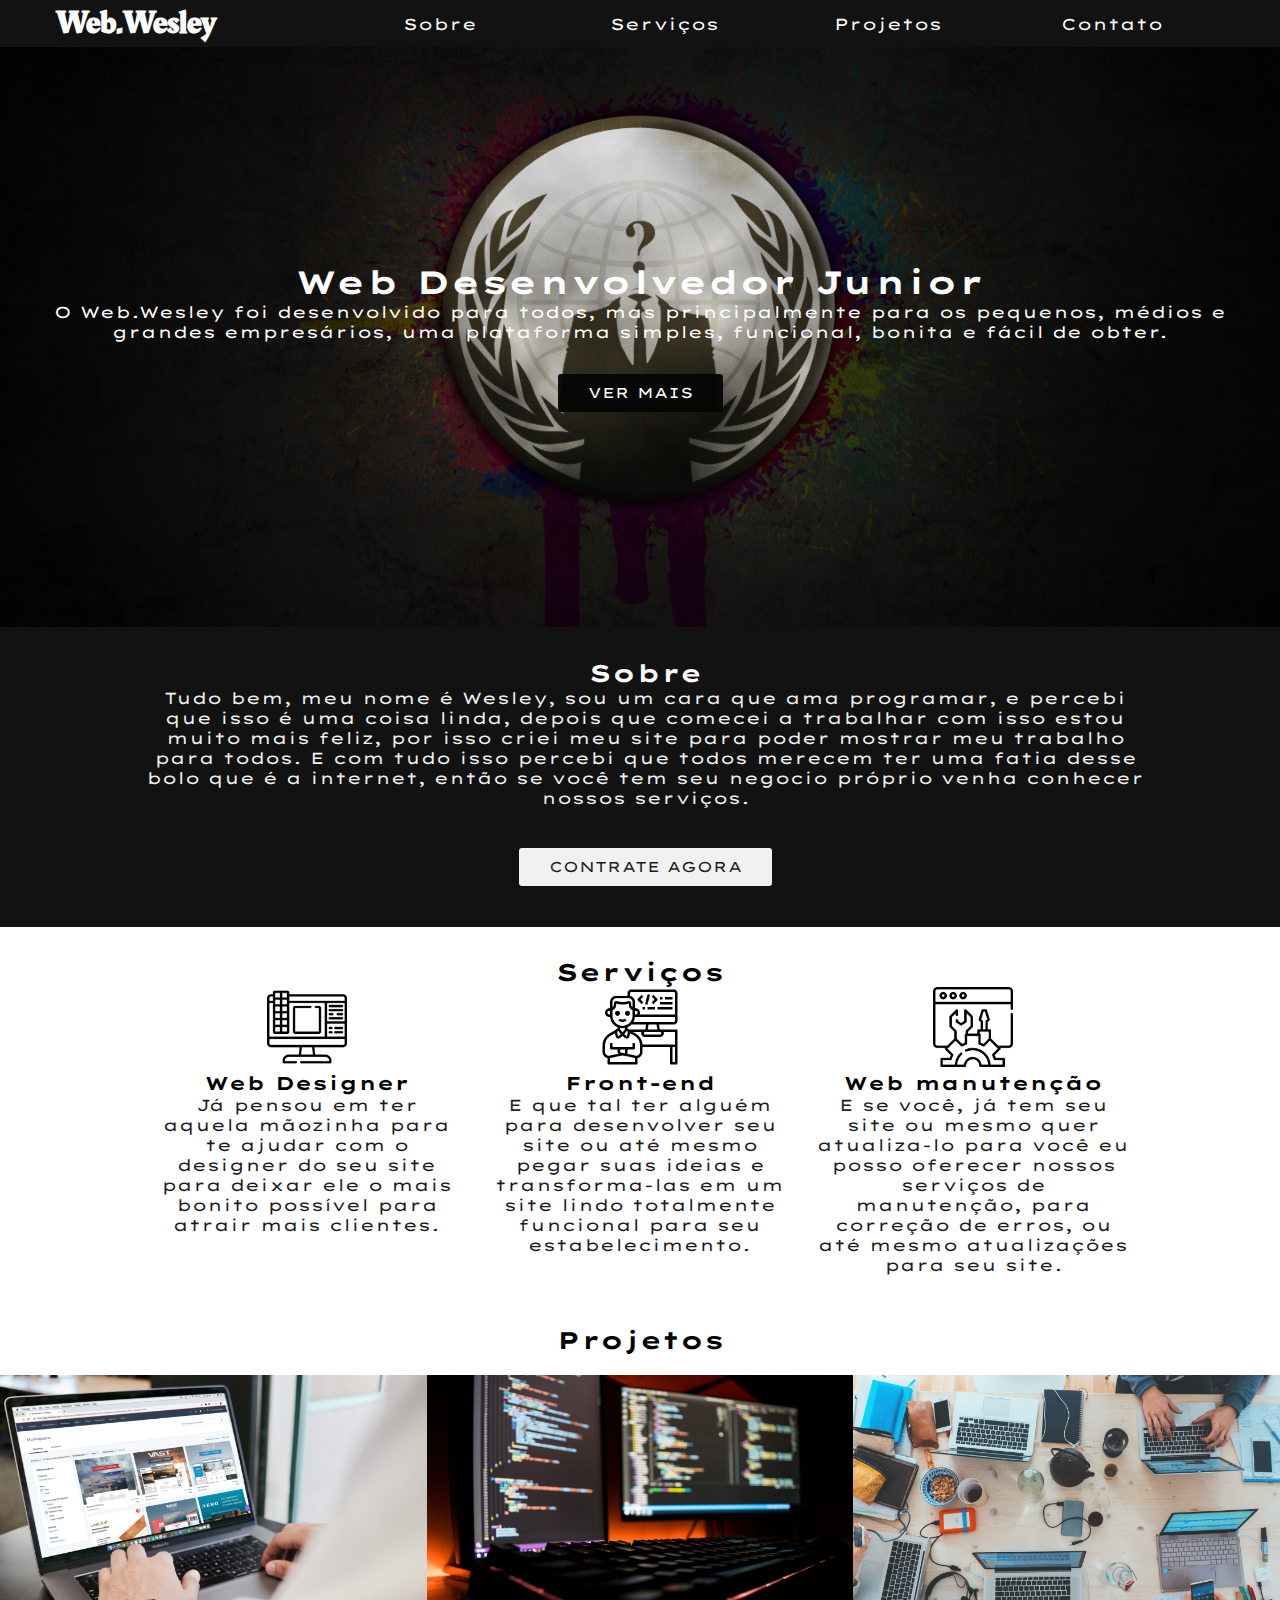
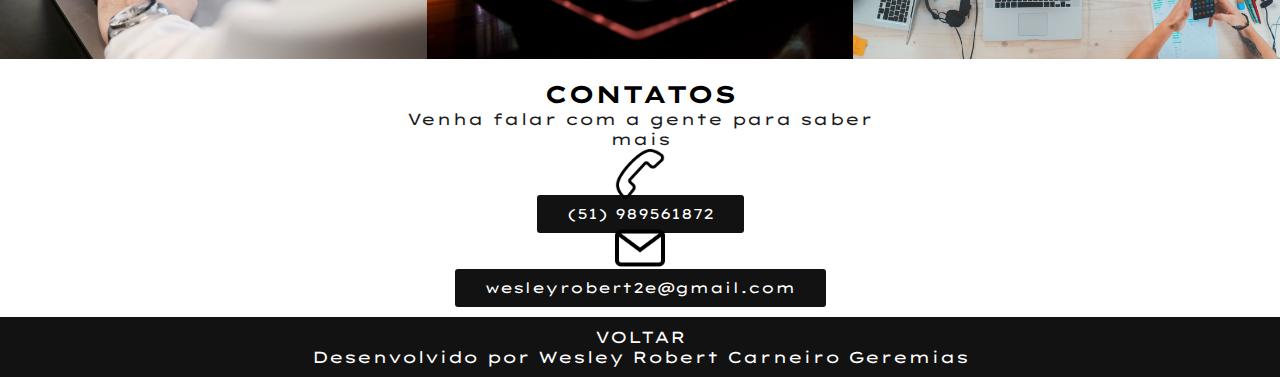
==== index.html @ 3a863d30 "Create index.html" ====
<!DOCTYPE html>
<html lang="pt">
<head>
    <link rel="preconnect" href="https://fonts.googleapis.com">
    <link rel="preconnect" href="https://fonts.gstatic.com" crossorigin>
    <link href="https://fonts.googleapis.com/css2?family=Lexend+Zetta&display=swap" rel="stylesheet">
    <link rel="preconnect" href="https://fonts.googleapis.com">
    <link rel="preconnect" href="https://fonts.gstatic.com" crossorigin>
    <link href="https://fonts.googleapis.com/css2?family=Rakkas&display=swap" rel="stylesheet">
    <meta charset="UTF-8">
    <meta http-equiv="X-UA-Compatible" content="IE=edge">
    <meta name="viewport" content="width=device-width, initial-scale=1.0">
    <title>WEB.WESLEY</title>
    <link rel="stylesheet" type="text/css" href="css/web.wesley.css">
</head>
<body>

    <nav>

        <a href="#">Web.Wesley</a>

        <ul>

            <li><a href="#sobre">Sobre</a></li>
            <li><a href="#serviços">Serviços</a></li>
            <li><a href="#projetos">Projetos</a></li>
            <li><a href="#contato">Contato</a></li>

        </ul>

    </nav>

    <header id="topo">

        <h1>Web Desenvolvedor Junior</h1>

        <p>O Web.Wesley foi desenvolvido para todos, mas principalmente
            para os pequenos, médios e grandes empresários, uma plataforma
            simples, funcional, bonita e fácil de obter.
        </p>

        <a href="#serviços" class="botao">VER MAIS</a>

    </header>

    <section id="sobre">

        <h2>Sobre</h2>

        <p>Tudo bem, meu nome é Wesley, sou um cara que ama programar, 
            e percebi que isso é uma coisa linda, depois que comecei 
            a trabalhar com isso estou muito mais feliz, por isso criei 
            meu site para poder mostrar meu trabalho para todos. E com tudo isso 
            percebi que todos merecem ter uma fatia desse bolo que é a internet,  
            então se você tem seu negocio próprio venha conhecer nossos serviços. 
        </p>

        <a href="#contato" class="botao">CONTRATE AGORA</a>

    </section>

    <section id="serviços">

        <h2>Serviços</h2>

        <div>

            <img src="img/designer.png" alt="designer">

            <h3>Web Designer</h3>

            <p>
                Já pensou em ter aquela mãozinha para te ajudar com o designer do seu 
                site para deixar ele o mais bonito possível para atrair mais clientes.
            </p>

        </div>

        <div>

            <img src="img/programador.png" alt="programador">

            <h3>Front-end</h3>

            <p>
                E que tal ter alguém para desenvolver seu site ou até mesmo pegar suas ideias e 
                transforma-las em um site lindo totalmente funcional para seu estabelecimento. 
            </p>

        </div>

        <div>

            <img src="img/reparar.png" alt="manutenção">

            <h3>Web manutenção</h3>

            <p>
                E se você, já tem seu site ou mesmo quer atualiza-lo para você eu posso oferecer 
                nossos serviços de manutenção, para correção de erros, ou até mesmo atualizações para seu site.
            </p>

        </div>

    </section>

    <section id="projetos">

        <h2>Projetos</h2>

        <img src="img/designer1.jpg" alt="designer1">
        <img src="img/front-end.jpg" alt="front">
        <img src="img/manutenção.jpg" alt="manutenção1">

    </section>

    <section id="contato">

        <h2>CONTATOS</h2>

        <p>Venha falar com a gente para saber mais</p>
            <div>
                <img src="img/fone.png" alt="fone">
                <p><a href="tel:51989561872" class="botao">(51) 989561872</a></p>
            </div>

            <div>
                <img src="img/email.png" alt="email">
                <p><a href="mail:wesleyrobert2e@gmail.com" class="botao">wesleyrobert2e@gmail.com</a></p>
            </div>

    </section>

    <footer>
        <a href="#topo">VOLTAR</a>
        <p>Desenvolvido por Wesley Robert Carneiro Geremias</p>
    </footer>

</body>
</html>
---- css/web.wesley.css ----
*{
    margin: 0;
    padding: 0;
}
body{
    font-family: 'Lexend Zetta', sans-serif;
    color: #1c1c1c;
}

h1, h2, h3{
    font-family: 'Lexend Zetta', sans-serif;
    color: #020202;
}
.botao{
    color: #FFFFFF;
    text-decoration: none;
    padding: 10px 30px;
    background-color: rgba(5, 5, 5, 95%);
    font-size: .9em;
    border-radius: 3px;
    border-width: 1px;
    border-color: #FFFFFF;
}
/*Navegação*/
nav{
    display: flex;
    flex-direction: column;
    align-items: center;
    background-color: rgba(5, 5, 5, 95%);
}
nav > a{
    text-decoration: none;
    color: #FFFFFF;
    font-weight: 800;
    font-size: 32px;
    font-family: 'Rakkas', cursive;
}
nav ul{
    display: flex;
    flex-direction: column;
    align-items: center;
    list-style: none;
    padding: 0;
    width: 100%;
}
nav ul li {
    text-align: center;
    width: 100%;
}
nav ul li a{
    display: inline-block;
    padding: 10px 0;
    width: 100%;
    text-decoration: none;
    color: #FFFFFF;
}
/*Cabeçalho*/
header{
    display: flex;
    flex-direction: column;
    align-items: center;
    background-image: url("../img/cp1.jpg");
    background-size: cover;
    background-repeat: no-repeat;
    background-position: center;
    color: #FFFFFF;
    text-align: center;
    padding: 20px;
}
header h1{
    color: #FFFFFF;
}
header p{
    margin-bottom: 2em;
}
#sobre{
    display: flex;
    flex-direction: column;
    align-items: center;
    text-align: center;
    padding: 10px 10px 20px 20px;
    background-color: rgba(5, 5, 5, 95%);
    color: #FFFFFF;
}
#sobre h2{
    color: #FFFFFF;
}
#sobre p{
    margin-bottom: 2.5em;
    max-width: 1000px;
    color: #f1f1f1;
}
#sobre .botao{
    background-color: #f1f1f1;
    color:#1c1c1c
}
/*serviços*/
#serviços {
    display: flex;
    flex-direction: column;
    align-items: center;
    padding: 30px;
}
#serviços {
    display: flex;
    flex-direction: column;
    align-items: center;
    text-align: center;
    margin-top: 30px;
}
/*projetos*/
#projetos {
    display: flex;
    flex-direction: column;
    align-items: center;
    padding-top: 20px;
}
#projetos h2 {
    margin-bottom: 20px;
}
#projetos img{
    width: 100%;
}
#contato{
    display: flex;
    flex-direction: column;
    align-items: center;
    text-align: center;
    padding: 20px;
}
#contato h2{
    color: #000000;
}
/*rodapé*/
footer{
    text-align: center;
    padding: 10px;
    background-color: rgba(5, 5, 5, 95%);
    color: #FFFFFF;
}
footer a{
    text-decoration: none;
    color: #FFFFFF;
}
@media screen and (min-width: 768px) {
    /*nav*/
    nav{
        flex-direction: row;
        justify-content: space-around;
    }
    nav ul{
        flex-direction: row;
        width: 70%;
    }
    /*cabeçalho*/
    header{
        height: 600px;
        height: 60vh;
        justify-content: center;
    }
    #sobre{
        height: 250px;
        height: 30vh;
        justify-content: center;
        min-height: 250px;
    }
    #serviços {
        flex-direction: row;
        flex-wrap: wrap;
        align-items: flex-start;
        max-width: 1000px;
        margin: 0 auto;
    }
    #serviços h2 {
        text-align: center;
        width: 100%;
    }
    #serviços div {
        flex-grow: 1;
        flex-basis: 150px;
        padding: 0 10px;
    }
    #serviços img {
        max-width:80px;
        max-height:80px;
        width: auto;
        height: auto;
    }
    /*projetos*/
    #projetos{
        flex-direction: row;
        flex-wrap: wrap;
    }
    #projetos h2{
        width: 100%;
        text-align: center;
    }
    #projetos img{
        width: 33.3333333%;
    }
    /*contato*/
    #contato{
        flex-direction: row;
        flex-wrap: wrap;
        justify-content: space-around;
        max-width: 500px;
        margin: 0 auto;
    }
    #contato img {
        max-width:50px;
        max-height:50px;
        width: auto;
        height: auto;
    }
    #contato h2, #contato p{
        width: 100%;
    }
}
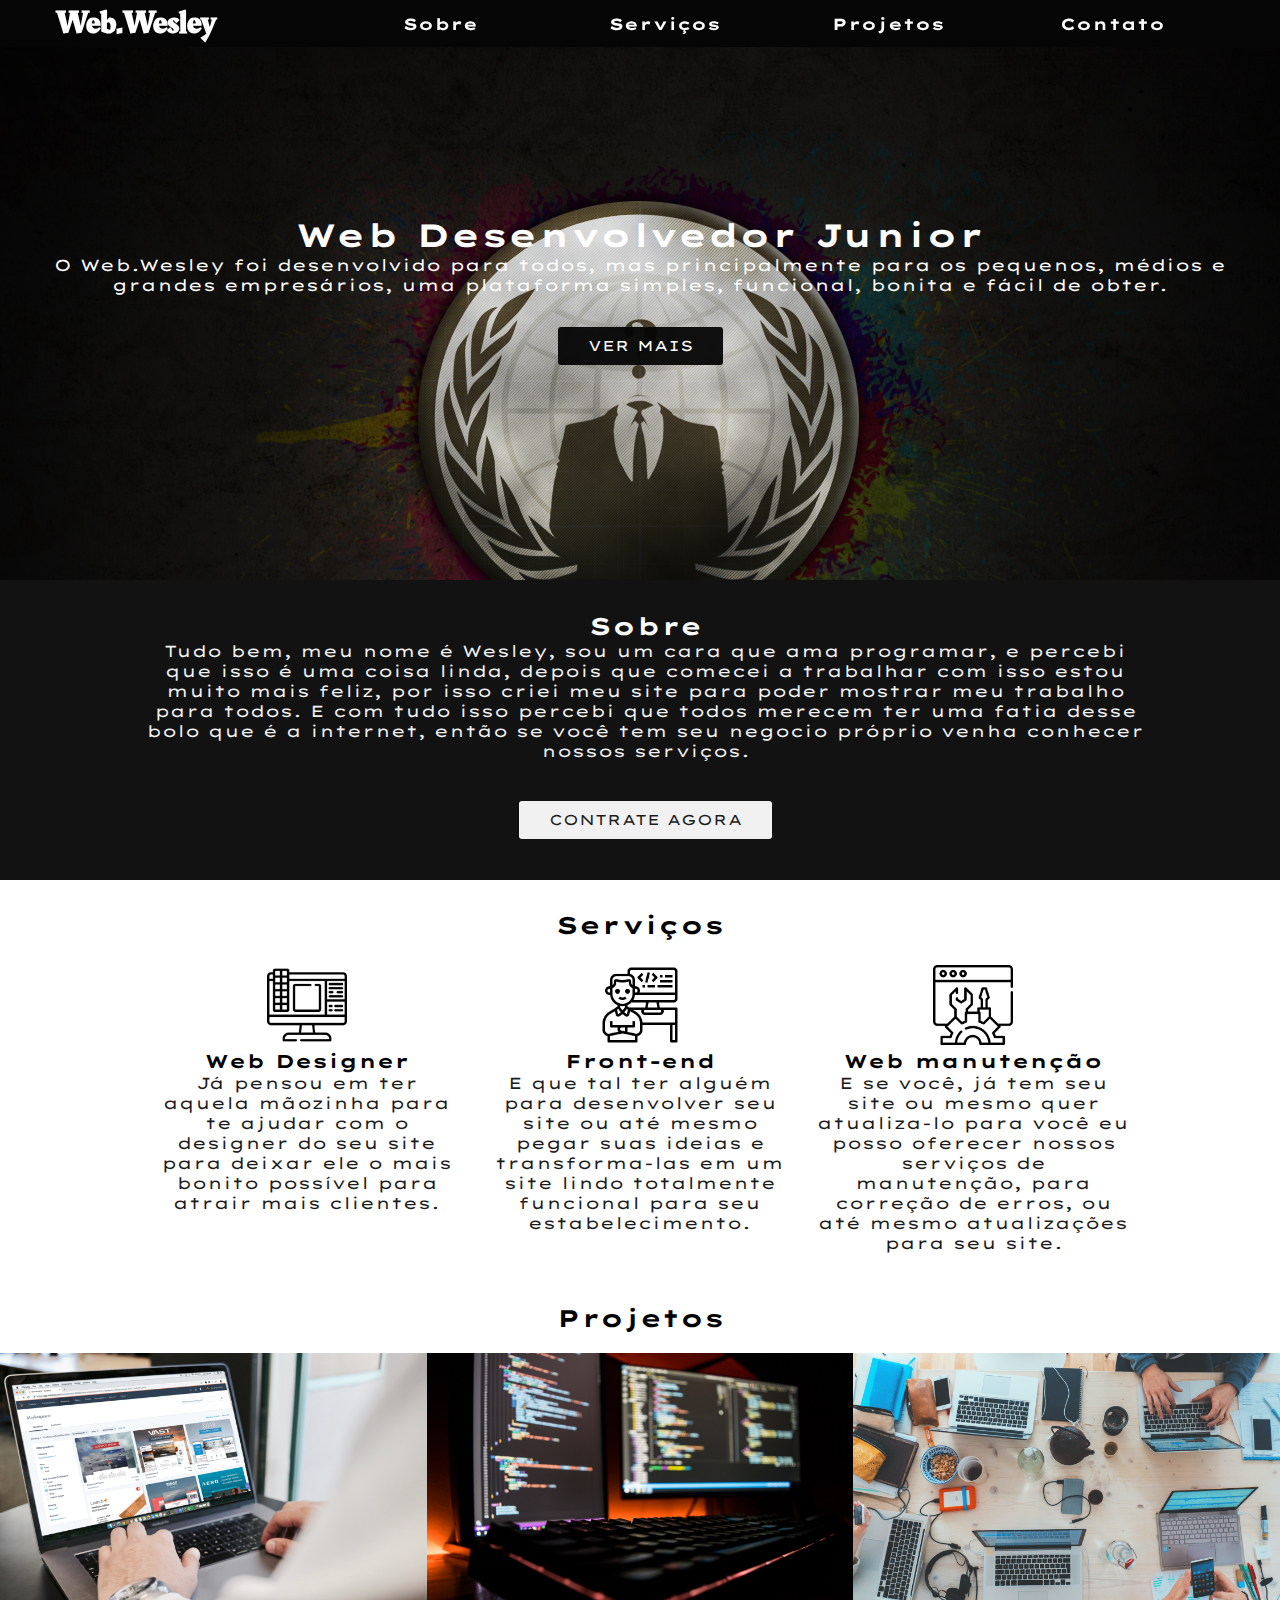
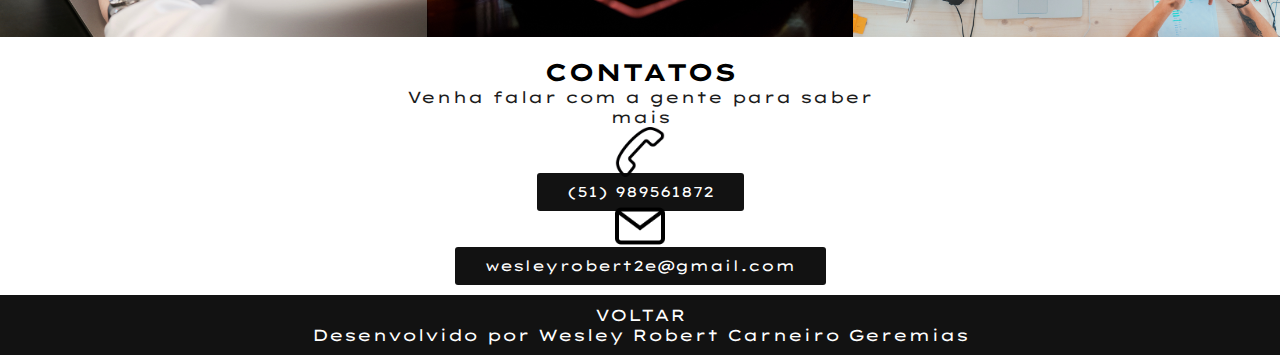
==== commit b08a1dc9: "Voltando com tudo 0.1" ====
--- a/index.html
+++ b/index.html
@@ -10,8 +10,9 @@
     <meta charset="UTF-8">
     <meta http-equiv="X-UA-Compatible" content="IE=edge">
     <meta name="viewport" content="width=device-width, initial-scale=1.0">
-    <title>WEB.WESLEY</title>
+    <title>Home Web</title>
     <link rel="stylesheet" type="text/css" href="css/web.wesley.css">
+    <link rel="shortcut icon" href="img/Chromatix-Keyboard-Keys-Letter-uppercase-W.ico" type="image/x-icon">
 </head>
 <body>
 
--- a/css/web.wesley.css
+++ b/css/web.wesley.css
@@ -6,7 +6,14 @@
     font-family: 'Lexend Zetta', sans-serif;
     color: #1c1c1c;
 }
-
+body::-webkit-scrollbar{
+    width: 10px;
+    border: 1px solid #1c1c1c;
+}
+body::-webkit-scrollbar-thumb{
+    background-color: #1c1c1c;
+    border-radius: 25px;
+}
 h1, h2, h3{
     font-family: 'Lexend Zetta', sans-serif;
     color: #020202;
@@ -20,6 +27,17 @@
     border-radius: 3px;
     border-width: 1px;
     border-color: #FFFFFF;
+    transition: .5s;
+}
+.botao:hover{
+    box-shadow: 1px 1px 30px white, -1px -1px 30px white, 0px 0px 30px white;
+    text-shadow: 1px 1px 10px white;
+}
+html{
+    scroll-behavior: smooth;
+}
+:target{
+    scroll-margin-top: .8em;
 }
 /*Navegação*/
 nav{
@@ -27,6 +45,10 @@
     flex-direction: column;
     align-items: center;
     background-color: rgba(5, 5, 5, 95%);
+    position: fixed;
+    left: 0;
+    top: 0;
+    width: 100%;
 }
 nav > a{
     text-decoration: none;
@@ -53,6 +75,11 @@
     width: 100%;
     text-decoration: none;
     color: #FFFFFF;
+    font-weight: bolder;
+}
+nav ul li a:hover{
+    text-decoration: underline;
+    color: rgb(66, 123, 177);
 }
 /*Cabeçalho*/
 header{
@@ -60,9 +87,10 @@
     flex-direction: column;
     align-items: center;
     background-image: url("../img/cp1.jpg");
+    background-position: center bottom;
+    background-attachment: fixed;
     background-size: cover;
     background-repeat: no-repeat;
-    background-position: center;
     color: #FFFFFF;
     text-align: center;
     padding: 20px;
@@ -96,8 +124,7 @@
 }
 /*serviços*/
 #serviços {
-    display: flex;
-    flex-direction: column;
+    display: inline-block;
     align-items: center;
     padding: 30px;
 }
@@ -107,6 +134,9 @@
     align-items: center;
     text-align: center;
     margin-top: 30px;
+}
+#serviços h2{
+    margin-bottom: 25px;
 }
 /*projetos*/
 #projetos {
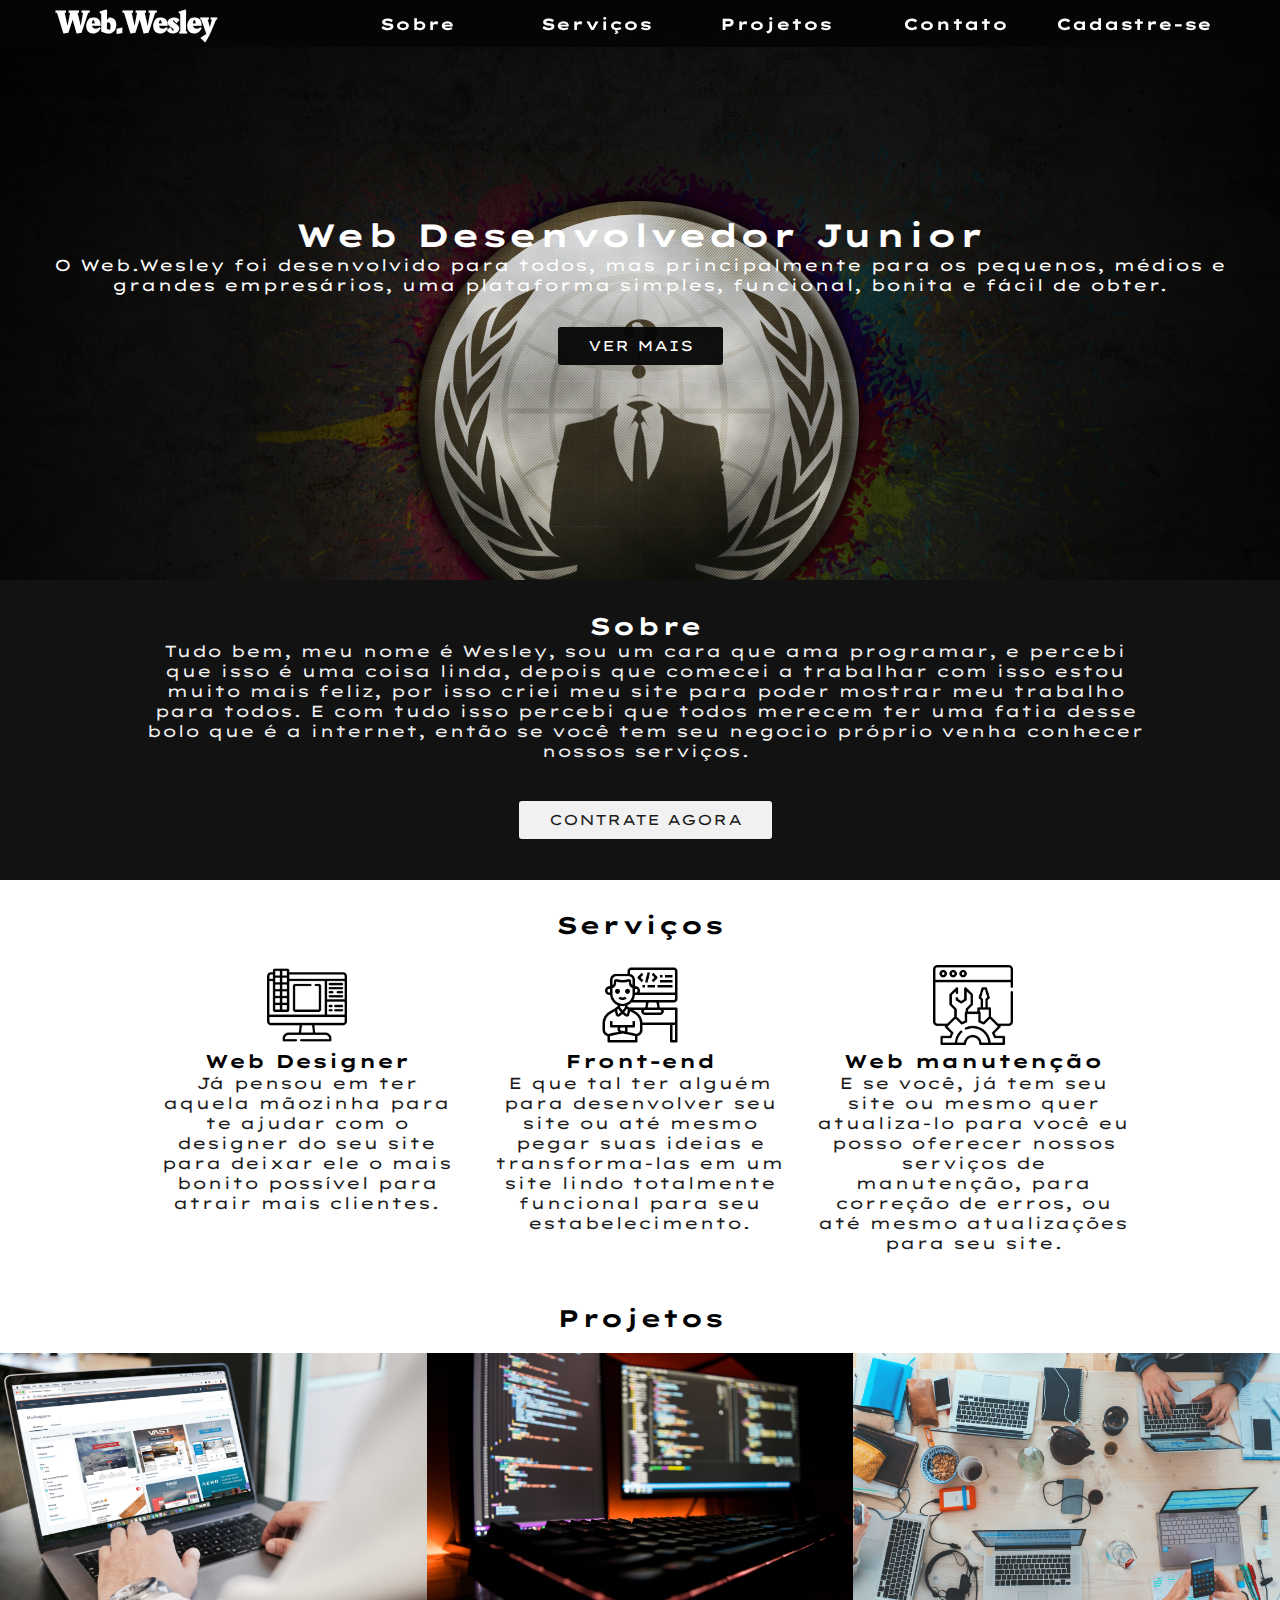
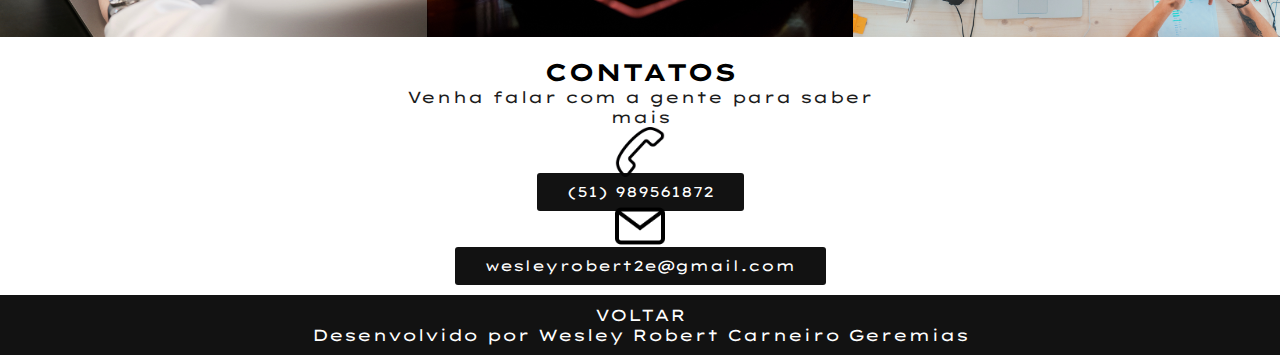
==== commit 75f4a225: "Wesley 2.0" ====
--- a/index.html
+++ b/index.html
@@ -1,3 +1,7 @@
+<!--
+    include("conexao.php");
+-->
+
 <!DOCTYPE html>
 <html lang="pt">
 <head>
@@ -26,6 +30,7 @@
             <li><a href="#serviços">Serviços</a></li>
             <li><a href="#projetos">Projetos</a></li>
             <li><a href="#contato">Contato</a></li>
+            <li><a href="cadastro/cadastro.html" target="_blank">Cadastre-se</a></li>
 
         </ul>
 
--- a/css/web.wesley.css
+++ b/css/web.wesley.css
@@ -70,8 +70,7 @@
     width: 100%;
 }
 nav ul li a{
-    display: inline-block;
-    padding: 10px 0;
+    margin: 10px 0;
     width: 100%;
     text-decoration: none;
     color: #FFFFFF;
